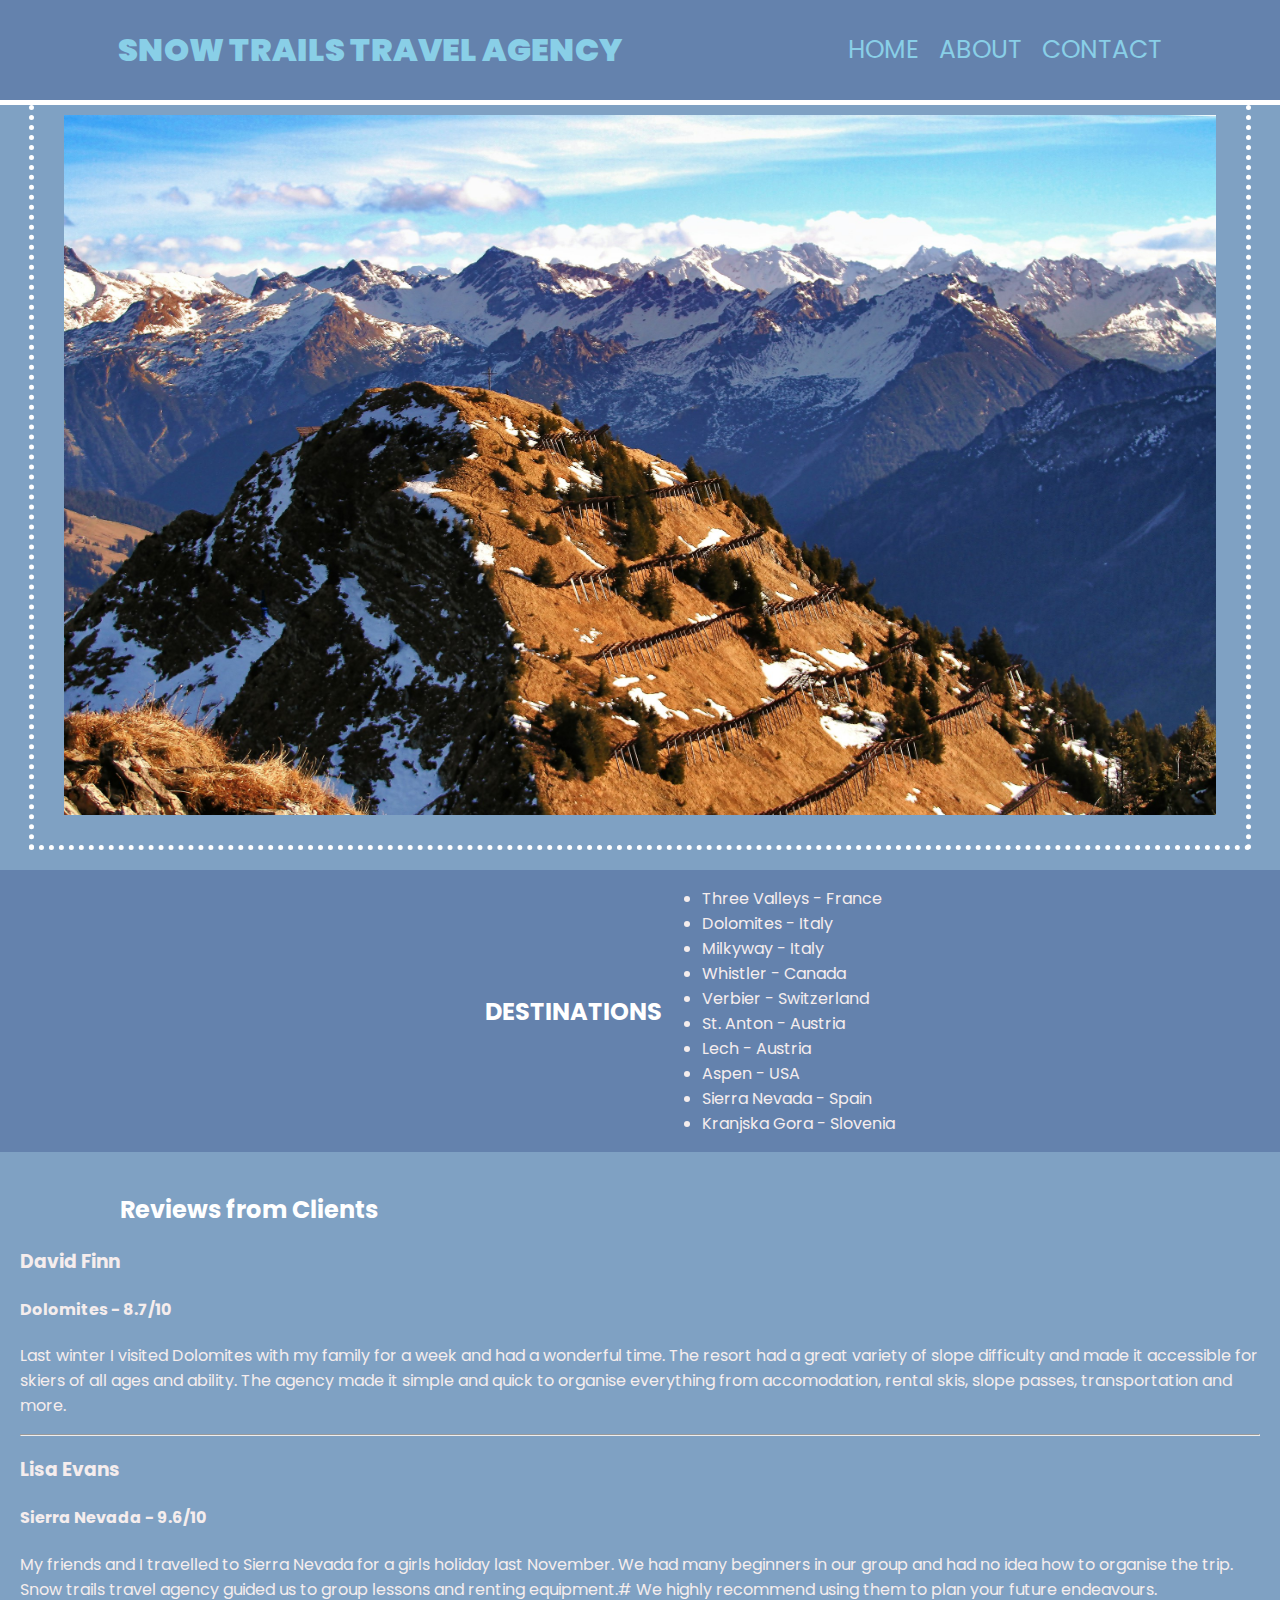
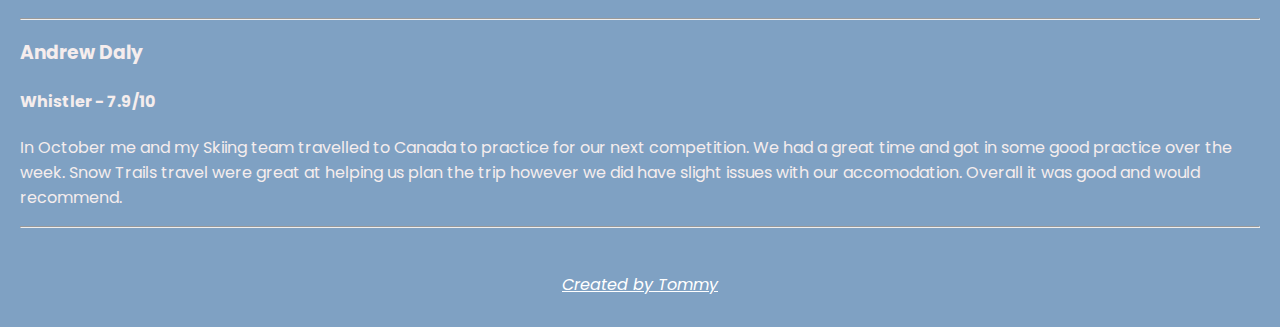
==== index.html @ 3ecccc86 "changed heading structure" ====
<!DOCTYPE html>
<html lang="en">
    <head>
        <meta charset="UTF-8">
        <meta name="viewport" content="width=device-width, initial-scale=1.0">
        <title>SNOW TRAILS TRAVEL AGENCY</title>
        <link href="./css/styles_index.css" rel="stylesheet">
        <link rel="preconnect" href="https://fonts.googleapis.com">
        <link rel="preconnect" href="https://fonts.gstatic.com" crossorigin>
        <link href="https://fonts.googleapis.com/css2?family=Poppins:ital,wght@0,100;0,200;0,300;0,400;0,500;0,600;0,700;0,800;0,900;1,100;1,200;1,300;1,400;1,500;1,600;1,700;1,800;1,900&display=swap" rel="stylesheet">
    </head>
    <body>
        <header>
            <h1>SNOW TRAILS TRAVEL AGENCY</h1>
            <nav>
                <a href="#">HOME</a>
                <a href="./pages/about.html">ABOUT</a>
                <a href="./pages/contact.html">CONTACT</a>
            </nav>
        </header>
        <br>
        <img src="./media/Snowy_Mountains.jpeg" alt="Picture Of Snowy Mountain">
        <div id="DESTINATIONS">
            <h2>DESTINATIONS</h2>
            <ul>
                <li>Three Valleys - France</li>
                <li>Dolomites - Italy</li>
                <li>Milkyway - Italy</li>
                <li>Whistler - Canada</li>
                <li>Verbier - Switzerland</li>
                <li>St. Anton - Austria</li>
                <li>Lech - Austria</li>
                <li>Aspen - USA</li>
                <li>Sierra Nevada - Spain</li>
                <li>Kranjska Gora - Slovenia</li>
            </ul>
        </div>
        <div id="reviews">
            <h2>Reviews from Clients</h2>
            <h3>David Finn</h3>
            <h4>Dolomites - 8.7/10</h4>
            <p>
                Last winter I visited Dolomites with my family for a week and had a wonderful time. 
                The resort had a great variety of slope difficulty and made it accessible for skiers of all ages and ability.
                The agency made it simple and quick to organise everything from accomodation, rental skis, slope passes, transportation and more.
            </p>
            <hr>
            <h3>Lisa Evans</h3>
            <h4>Sierra Nevada - 9.6/10</h4>
            <p>My friends and I travelled to Sierra Nevada for a girls holiday last November. 
                We had many beginners in our group and had no idea how to organise the trip. 
                Snow trails travel agency guided us to group lessons and renting equipment.#
                We highly recommend using them to plan your future endeavours. 
            </p>
            <hr>
            <h3>Andrew Daly</h3>
            <h4>Whistler - 7.9/10</h4>
            <p>In October me and my Skiing team travelled to Canada to practice for our next competition. We had a great time and got in some good practice over the week. Snow Trails travel
                were great at helping us plan the trip however we did have slight issues with our accomodation. Overall it was good and would recommend.  </p>
            <hr>
        </div>
        <footer>
            <address>
                <p>Created by Tommy</p>
            </address>
        </footer>
    </body>
</html>
---- css/styles_index.css ----
h1 {
    color: rgb(137, 207, 231);
    font-family: "Poppins";
    font-weight: 900;
    display: flex;
    min-width: 300px;
    margin-left: 10px;
}
h2{
    color: white;
    margin-left: 100px;
}

header {
    display: inline-flex;
    background-color: #6482ad;
    align-items: center;
    justify-content: space-around;
    height: 100px;
    width: 100%;
    margin: 0;
    position: fixed;
    border-bottom: 5px white solid;
    z-index:10;
}

nav {
    color: aqua;
    display: inline-flex;
    z-index: 10;
}

nav a {
    color: rgb(137, 207, 231);
    margin: 0px;
    font-size: 25px;
    text-decoration: none;
    padding: 10px;
    font-family: "Poppins";
    border-radius: 10px;
}

nav a:hover{
    background-color: rgba(137, 208, 231, 0.587);
}

img {
    height: 70vw;
    width: 90%;
    display: flex;
    margin: 20px auto;
    display: block;
    border-left: 5px white dotted;
    border-right: 5px white dotted;
    padding-left: 30px;
    padding-right: 30px;
    padding-bottom: 30px;
    padding-top: 70px;
    border-bottom: 5px white dotted;
    flex-grow: 2;
    min-width: 800px;
    background-size: 100% auto;
    max-height: 700px;
}

body {
    margin: 0;
    background-color: 
    #7fa1c3;
    font-family: "Poppins";
}

#DESTINATIONS {
    background-color: #6482ad;
    align-items: center;
    display: flex;
    font-family: "Poppins";
    justify-content: center;
    color: #f5eded
}

#reviews {
    padding: 20px;
    color: #f5eded
}

footer{
    text-align: center;
    margin: 10px 10px 30px 10px;
    text-decoration: underline;
    color: rgb(255, 255, 255);
}

#biography{
    background-color: #6482ad;
    color: #f5eded;
    font-family: "Poppins";
    padding: 20px;
    margin: 20px;


}

.about{
    height: 100%;
    width: 90%;
    display: flex;
    margin: 20px auto;
    display: block;
    border-left: 5px white dotted;
    border-right: 5px white dotted;
    padding-left: 30px;
    padding-right: 30px;
    padding-bottom: 30px;
    padding-top: 70px;
    border-bottom: 5px white dotted;
    border-top: 5px white dotted;
    flex-grow: 2;
    background-size: 100% auto;
    z-index: 1;
}
.medal{
    height: 100%;
    width: 70%;
    display: flex;
    margin: 20px auto;
    display: block;
    border-left: 5px white dotted;
    border-right: 5px white dotted;
    padding-left: 30px;
    padding-right: 30px;
    padding-bottom: 30px;
    padding-top: 70px;
    border-bottom: 5px white dotted;
    border-top: 5px white dotted;
    min-width: 800px;
    background-size: 100% auto;
    z-index: 1;
}

#about-indent{
    margin-left: 10%;
    margin-right: 10%;
    border: 2px solid white;
    position: static;
    padding-top: 100px;
}
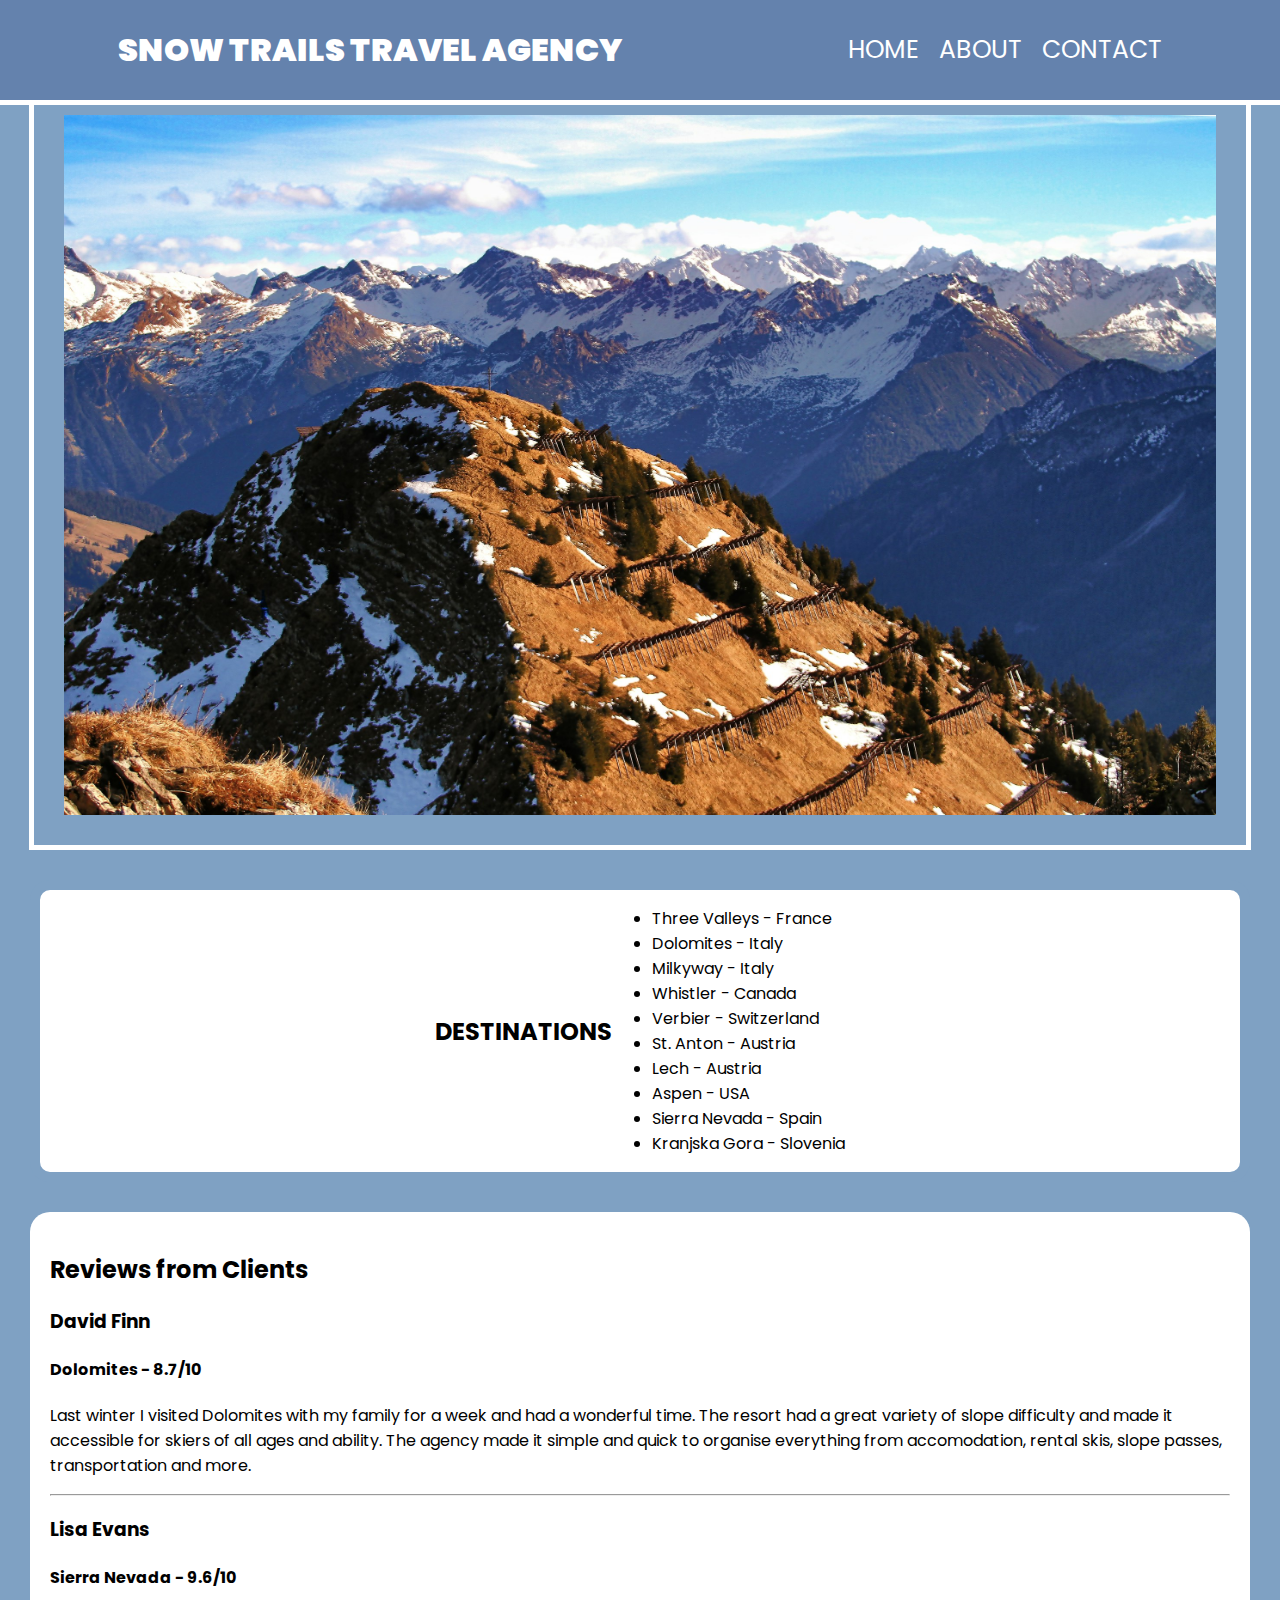
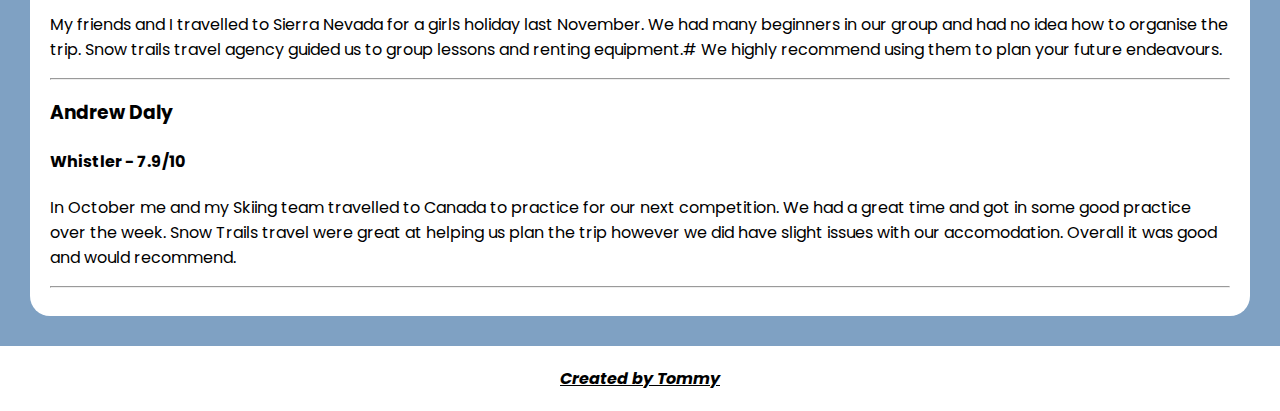
==== commit 5b064df9: "ye" ====
--- a/index.html
+++ b/index.html
@@ -61,7 +61,7 @@
         </div>
         <footer>
             <address>
-                <p>Created by Tommy</p>
+                <p><strong>Created by Tommy</strong></p>
             </address>
         </footer>
     </body>
--- a/css/styles_index.css
+++ b/css/styles_index.css
@@ -1,5 +1,5 @@
 h1 {
-    color: rgb(137, 207, 231);
+    color: white;
     font-family: "Poppins";
     font-weight: 900;
     display: flex;
@@ -7,8 +7,7 @@
     margin-left: 10px;
 }
 h2{
-    color: white;
-    margin-left: 100px;
+    color: black;
 }
 
 header {
@@ -25,13 +24,13 @@
 }
 
 nav {
-    color: aqua;
+    color: black;
     display: inline-flex;
     z-index: 10;
 }
 
 nav a {
-    color: rgb(137, 207, 231);
+    color: rgb(255, 255, 255);
     margin: 0px;
     font-size: 25px;
     text-decoration: none;
@@ -50,13 +49,13 @@
     display: flex;
     margin: 20px auto;
     display: block;
-    border-left: 5px white dotted;
-    border-right: 5px white dotted;
+    border-left: 5px white solid;
+    border-right: 5px white solid;
     padding-left: 30px;
     padding-right: 30px;
     padding-bottom: 30px;
     padding-top: 70px;
-    border-bottom: 5px white dotted;
+    border-bottom: 5px white solid;
     flex-grow: 2;
     min-width: 800px;
     background-size: 100% auto;
@@ -65,30 +64,42 @@
 
 body {
     margin: 0;
-    background-color: 
-    #7fa1c3;
+    background-color: #7fa1c3;
     font-family: "Poppins";
 }
 
 #DESTINATIONS {
-    background-color: #6482ad;
+    background-color: #ffffff;
     align-items: center;
     display: flex;
     font-family: "Poppins";
     justify-content: center;
-    color: #f5eded
+    color: #000;
+    border: 10px #7fa1c3 solid;
+    border-radius: 20px;
+    margin: 30px;
 }
 
 #reviews {
     padding: 20px;
-    color: #f5eded
+    color: black;
+    background-color: white;
+    border-radius: 20px;
+    margin: 30px;
+    
 }
 
-footer{
+footer {
     text-align: center;
-    margin: 10px 10px 30px 10px;
     text-decoration: underline;
-    color: rgb(255, 255, 255);
+    color: 0;
+    background-color: white;
+
+}
+
+footer p {
+    margin: 0px;
+    padding: 20px;
 }
 
 #biography{
@@ -97,8 +108,6 @@
     font-family: "Poppins";
     padding: 20px;
     margin: 20px;
-
-
 }
 
 .about{
@@ -145,3 +154,8 @@
     position: static;
     padding-top: 100px;
 }
+
+
+.about_heading {
+    margin-left: 100px;
+}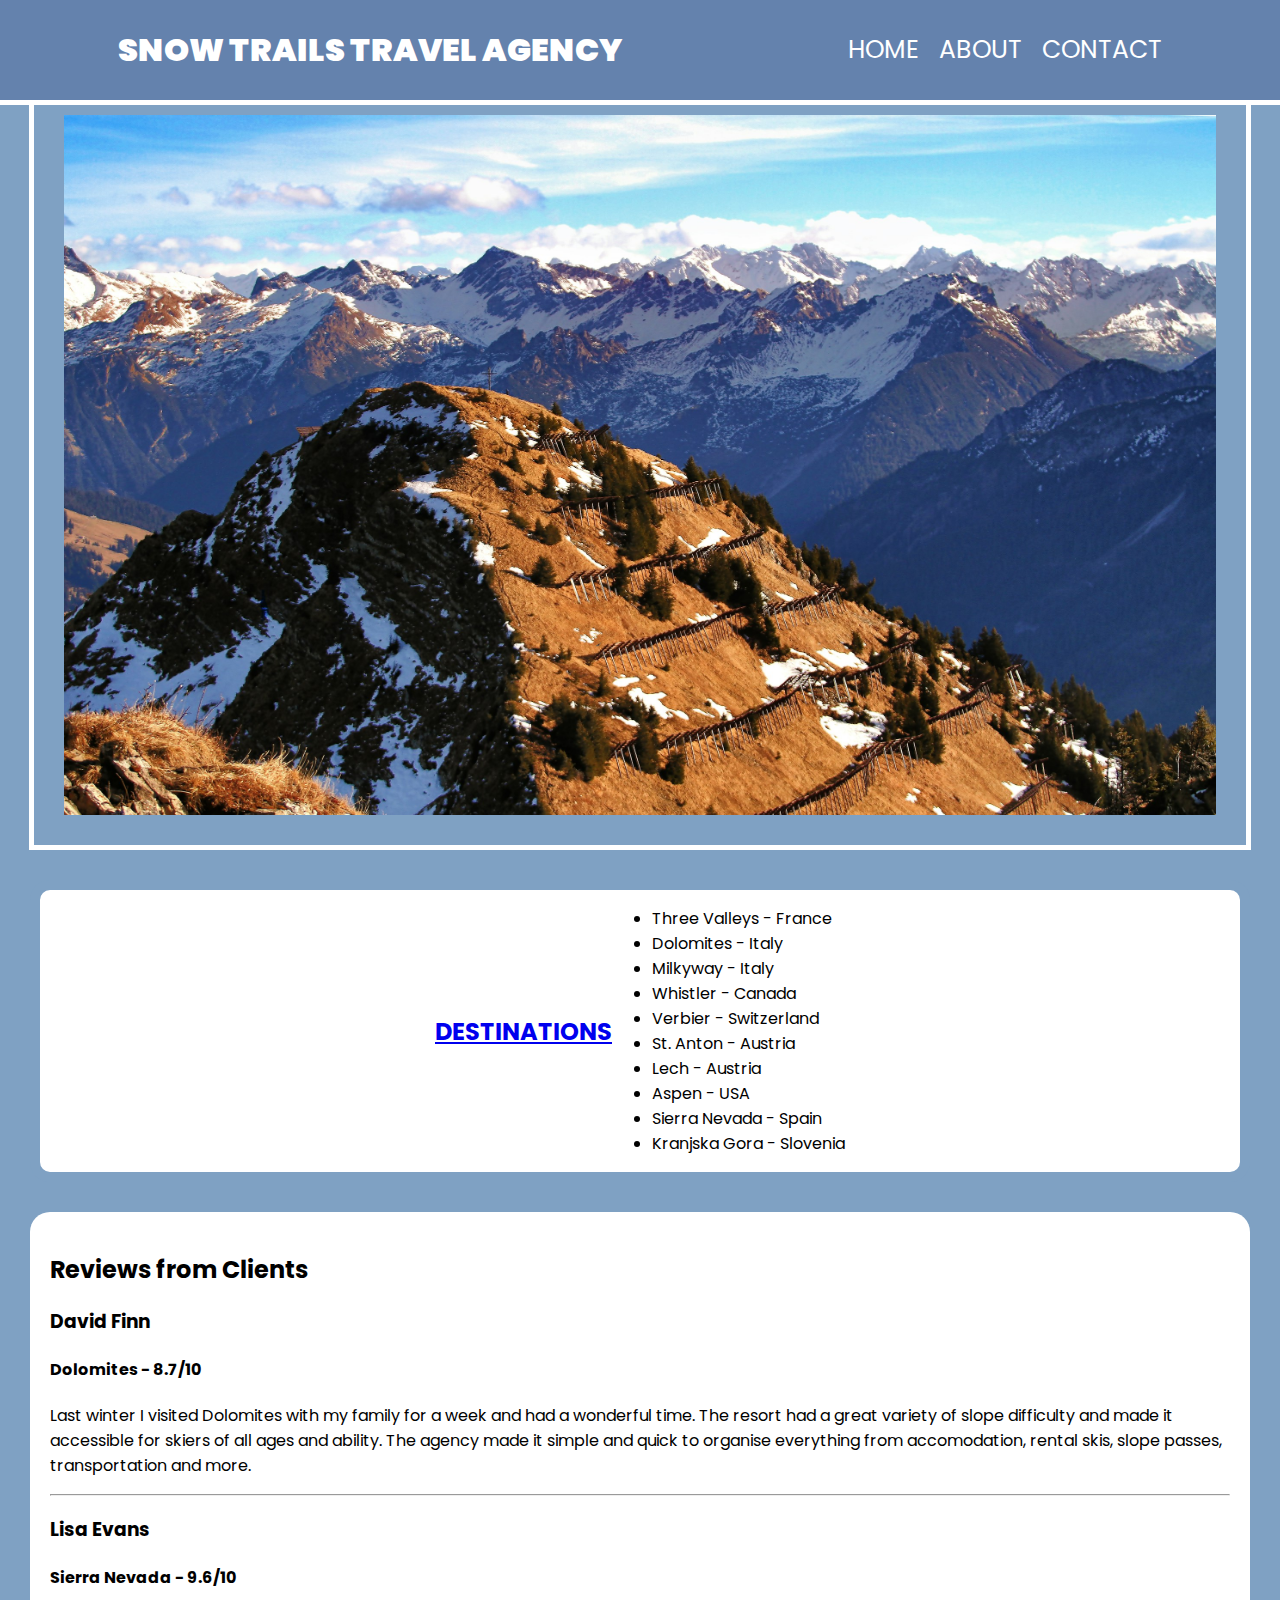
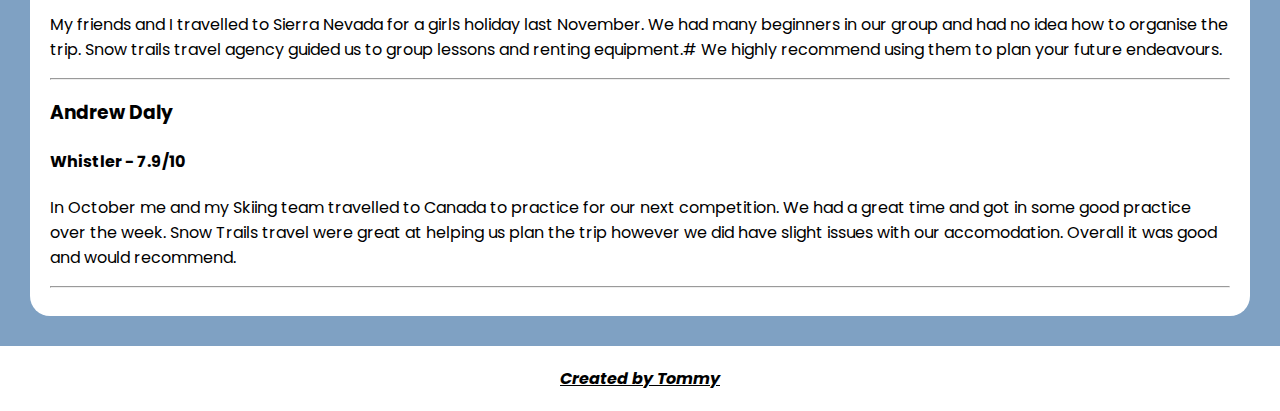
==== commit 8d2b13db: "started new page" ====
--- a/index.html
+++ b/index.html
@@ -13,7 +13,7 @@
         <header>
             <h1>SNOW TRAILS TRAVEL AGENCY</h1>
             <nav>
-                <a href="#">HOME</a>
+                <a href="">HOME</a>
                 <a href="./pages/about.html">ABOUT</a>
                 <a href="./pages/contact.html">CONTACT</a>
             </nav>
@@ -21,7 +21,7 @@
         <br>
         <img src="./media/Snowy_Mountains.jpeg" alt="Picture Of Snowy Mountain">
         <div id="DESTINATIONS">
-            <h2>DESTINATIONS</h2>
+            <h2 class="index_heading"><a href="pages/destinations.html">DESTINATIONS</a></h2>
             <ul>
                 <li>Three Valleys - France</li>
                 <li>Dolomites - Italy</li>
@@ -36,7 +36,7 @@
             </ul>
         </div>
         <div id="reviews">
-            <h2>Reviews from Clients</h2>
+            <h2 class="index_heading">Reviews from Clients</h2>
             <h3>David Finn</h3>
             <h4>Dolomites - 8.7/10</h4>
             <p>
--- a/css/styles_index.css
+++ b/css/styles_index.css
@@ -7,6 +7,10 @@
     margin-left: 10px;
 }
 h2{
+    color: white;
+}
+
+.index_heading {
     color: black;
 }
 
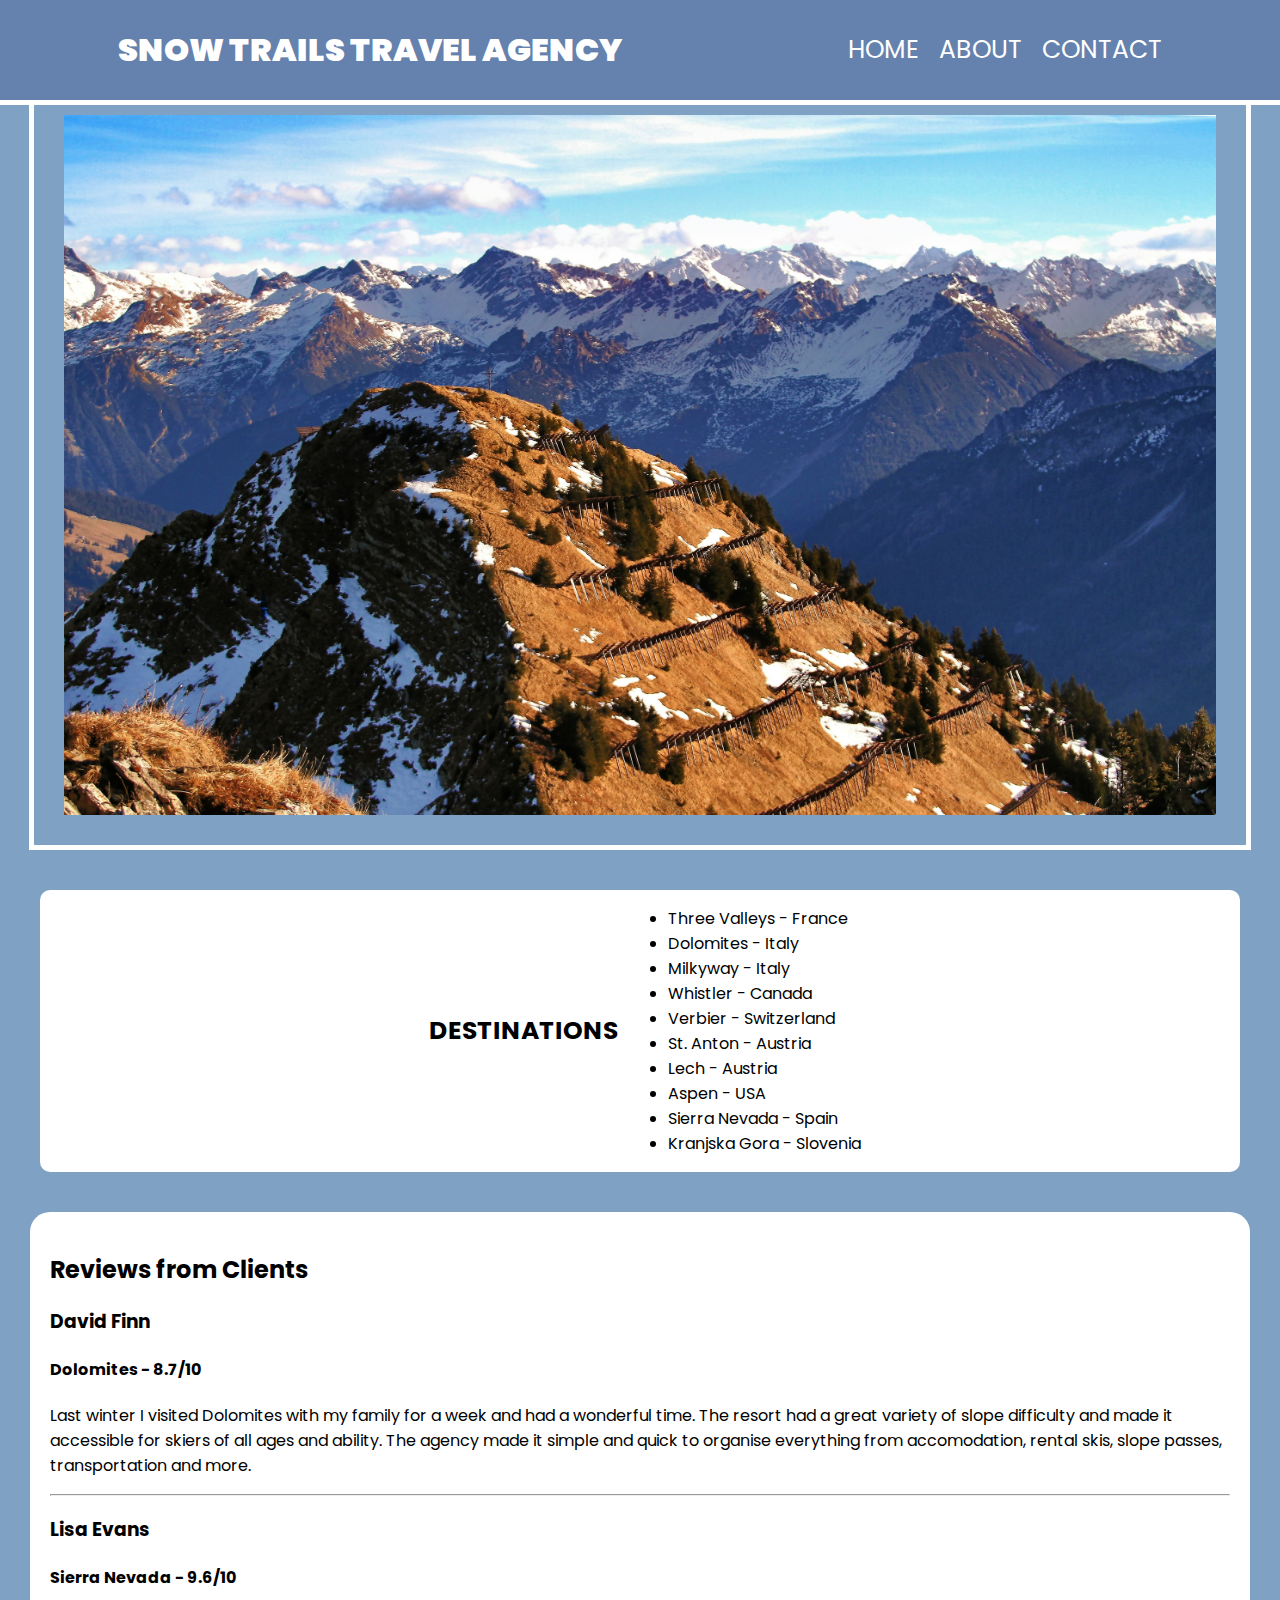
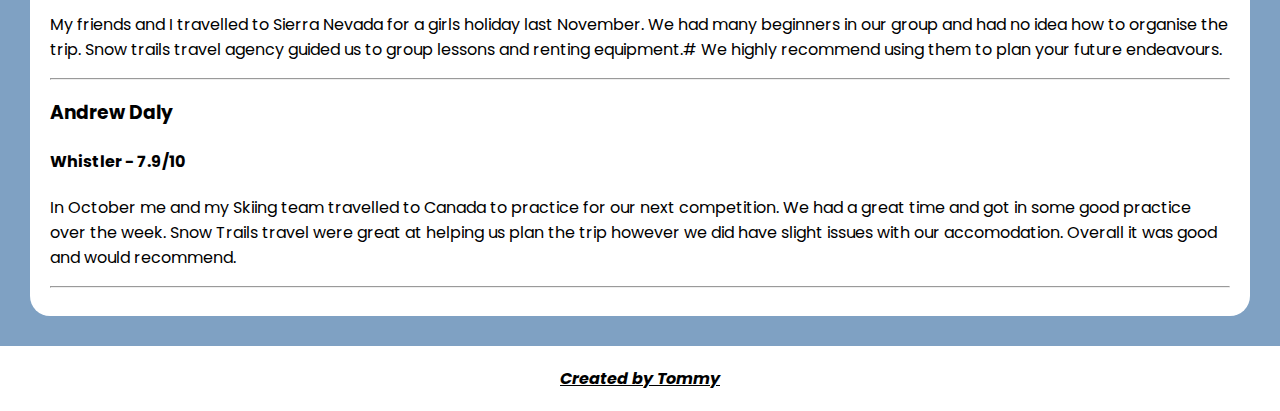
==== commit e2a1fc3e: "added some stuff" ====
--- a/index.html
+++ b/index.html
@@ -19,9 +19,9 @@
             </nav>
         </header>
         <br>
-        <img src="./media/Snowy_Mountains.jpeg" alt="Picture Of Snowy Mountain">
+        <img id="Mountain" src="/media/Snowy_Mountains.jpeg" alt="Picture Of Snowy Mountain">
         <div id="DESTINATIONS">
-            <h2 class="index_heading"><a href="pages/destinations.html">DESTINATIONS</a></h2>
+            <h2 class="index_heading"><a id = "DEST" href="pages/destinations.html">DESTINATIONS</a></h2>
             <ul>
                 <li>Three Valleys - France</li>
                 <li>Dolomites - Italy</li>
--- a/css/styles_index.css
+++ b/css/styles_index.css
@@ -5,9 +5,6 @@
     display: flex;
     min-width: 300px;
     margin-left: 10px;
-}
-h2{
-    color: white;
 }
 
 .index_heading {
@@ -33,7 +30,7 @@
     z-index: 10;
 }
 
-nav a {
+nav a, #DEST {
     color: rgb(255, 255, 255);
     margin: 0px;
     font-size: 25px;
@@ -45,9 +42,15 @@
 
 nav a:hover{
     background-color: rgba(137, 208, 231, 0.587);
-}
-
-img {
+    
+}
+
+#DEST:hover{
+    background-color: rgba(216, 216, 216, 0.587);
+    
+}
+
+#Mountain {
     height: 70vw;
     width: 90%;
     display: flex;
@@ -162,4 +165,45 @@
 
 .about_heading {
     margin-left: 100px;
-}+}
+
+#DEST {
+    color: black;
+    text-decoration: none;
+    
+}
+
+#title_card {
+    display: flex;
+    margin: 0px auto;
+    margin-top: 100px;
+    background-color: white;
+    height: 100px;
+    align-items: center;
+    justify-content: center;
+}
+
+#title_dest {
+    color: black;
+    font-size: 50px;
+}
+
+.destination {
+    display: flex;
+    margin: 0px auto;
+    margin-top: 20px;
+    background-color: white;
+    height: 200px;
+    width: 80%;
+    align-items: center;
+    justify-content: center;
+}
+
+.dest_img {
+    height: 50px;
+    width: 50px;
+    size: 100px;
+    margin: 0px;
+    padding: 0px;
+    display: flex;
+}
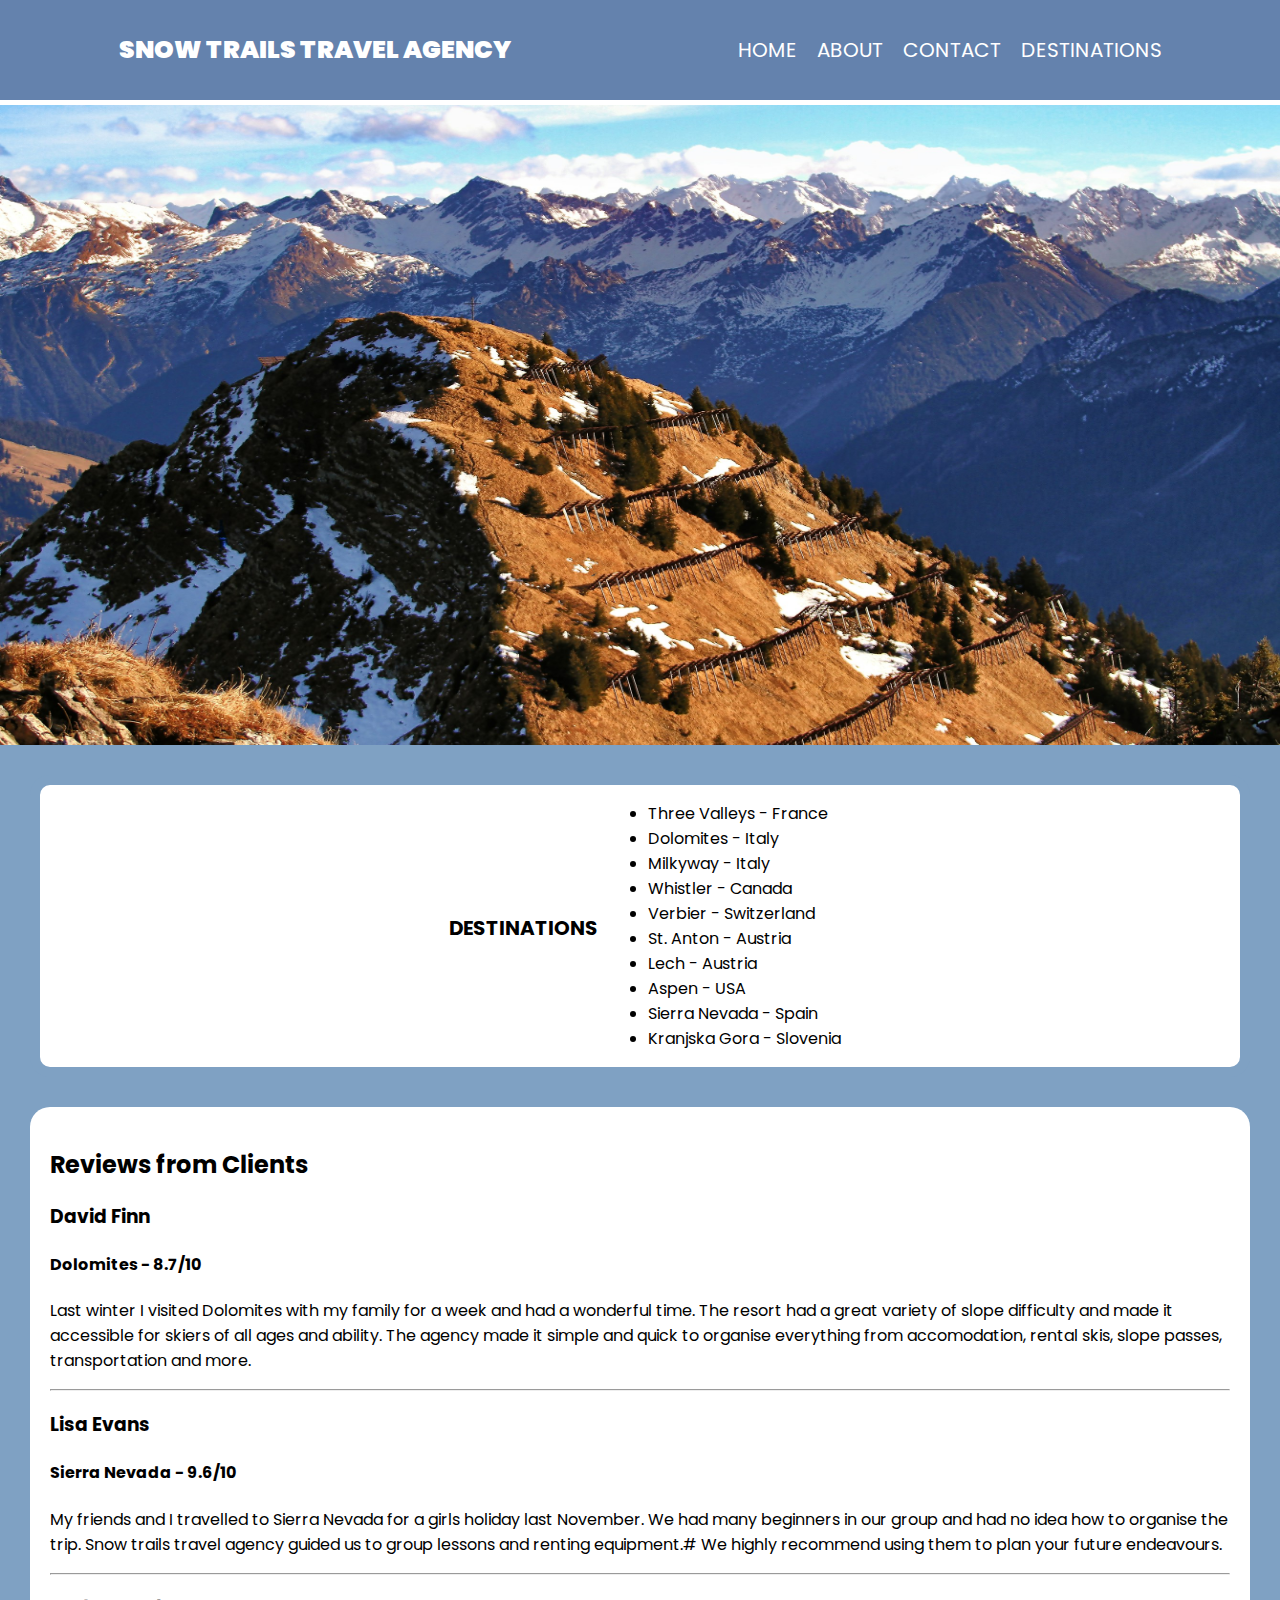
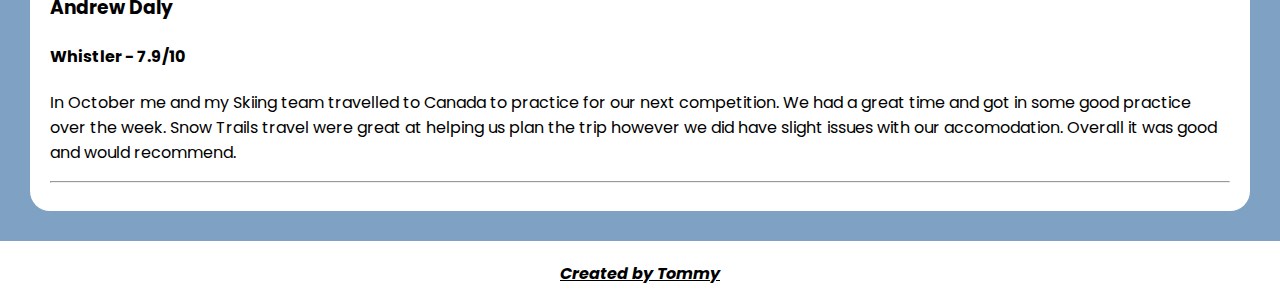
==== commit 3afad0dc: "hgdfhgd" ====
--- a/index.html
+++ b/index.html
@@ -16,10 +16,11 @@
                 <a href="">HOME</a>
                 <a href="./pages/about.html">ABOUT</a>
                 <a href="./pages/contact.html">CONTACT</a>
+                <a href="./pages/destinations.html">DESTINATIONS</a>
             </nav>
         </header>
         <br>
-        <img id="Mountain" src="/media/Snowy_Mountains.jpeg" alt="Picture Of Snowy Mountain">
+        <img id="Mountain" src="./media/Snowy_Mountains.jpeg" alt="Picture Of Snowy Mountain">
         <div id="DESTINATIONS">
             <h2 class="index_heading"><a id = "DEST" href="pages/destinations.html">DESTINATIONS</a></h2>
             <ul>
--- a/css/styles_index.css
+++ b/css/styles_index.css
@@ -3,8 +3,9 @@
     font-family: "Poppins";
     font-weight: 900;
     display: flex;
-    min-width: 300px;
+    min-width: 250px;
     margin-left: 10px;
+    font-size: 25px;
 }
 
 .index_heading {
@@ -18,7 +19,7 @@
     justify-content: space-around;
     height: 100px;
     width: 100%;
-    margin: 0;
+    margin: 0px;
     position: fixed;
     border-bottom: 5px white solid;
     z-index:10;
@@ -33,7 +34,7 @@
 nav a, #DEST {
     color: rgb(255, 255, 255);
     margin: 0px;
-    font-size: 25px;
+    font-size: 20px;
     text-decoration: none;
     padding: 10px;
     font-family: "Poppins";
@@ -51,20 +52,11 @@
 }
 
 #Mountain {
-    height: 70vw;
-    width: 90%;
+    width: 100%;
     display: flex;
     margin: 20px auto;
     display: block;
-    border-left: 5px white solid;
-    border-right: 5px white solid;
-    padding-left: 30px;
-    padding-right: 30px;
-    padding-bottom: 30px;
-    padding-top: 70px;
-    border-bottom: 5px white solid;
     flex-grow: 2;
-    min-width: 800px;
     background-size: 100% auto;
     max-height: 700px;
 }
@@ -110,8 +102,8 @@
 }
 
 #biography{
-    background-color: #6482ad;
-    color: #f5eded;
+    background-color: #ffffff;
+    color: #000000;
     font-family: "Poppins";
     padding: 20px;
     margin: 20px;
@@ -149,7 +141,6 @@
     padding-top: 70px;
     border-bottom: 5px white dotted;
     border-top: 5px white dotted;
-    min-width: 800px;
     background-size: 100% auto;
     z-index: 1;
 }
@@ -164,7 +155,7 @@
 
 
 .about_heading {
-    margin-left: 100px;
+    margin-left: 10px
 }
 
 #DEST {
@@ -188,22 +179,101 @@
     font-size: 50px;
 }
 
-.destination {
+
+
+.desination:hover {
     display: flex;
     margin: 0px auto;
     margin-top: 20px;
     background-color: white;
-    height: 200px;
+    height: 250px;
     width: 80%;
-    align-items: center;
-    justify-content: center;
+    min-width: 600px;
+    align-items: center;
+    justify-content: center;
+    border-radius: 30px;
+    margin-bottom: 50px;
+    content-visibility: hidden;
+}
+.destination {
+    display: flex;
+    margin: 0px auto;
+    margin-top: 20px;
+    background-color: white;
+    height: 250px;
+    width: 80%;
+    min-width: 600px;
+    align-items: center;
+    justify-content: center;
+    border-radius: 30px;
+    margin-bottom: 50px;
 }
 
 .dest_img {
-    height: 50px;
-    width: 50px;
-    size: 100px;
-    margin: 0px;
-    padding: 0px;
-    display: flex;
-}
+    height: 70%;
+    width: 90%;
+    max-width: 300px;
+    margin-bottom: 10px;
+    border-radius: 30px;
+}
+
+.dest_title {
+    font-size: 1em;
+    height: 20px;
+}
+
+.destination-img-sec {
+    align-items: center;
+    justify-content: center;
+    text-align: center;
+    width: 50%;
+    height: 100%;
+    white-space: normal;
+    overflow: hidden;
+}
+.dest_description {
+    width: 50%;
+    height: 100%;
+    overflow: hidden;
+    display: flex;
+    align-items: center;
+    justify-content: center;
+    margin-left: 5px;
+ }
+
+.p {
+    word-wrap: break-word;
+    width: 80%;
+    padding: 2px;
+    font-size: .9em;
+ }
+
+#whatever{
+    color: black;
+    background-color: white;
+ }
+
+ @media (max-width: 1024px) and (min-width: 600px) {
+    body {
+      font-size: 15px;
+      /* Tablet Screens */
+    }
+  }
+  
+  @media (max-width: 600px) {
+    body {
+      font-size: 14px;
+      /* Mobile Screens */
+    }
+
+    header {
+        font-size: 10px;
+    }
+
+    nav a {
+        font-size: 12px;
+    }
+    img {
+        max-width: 90%;
+    }
+  }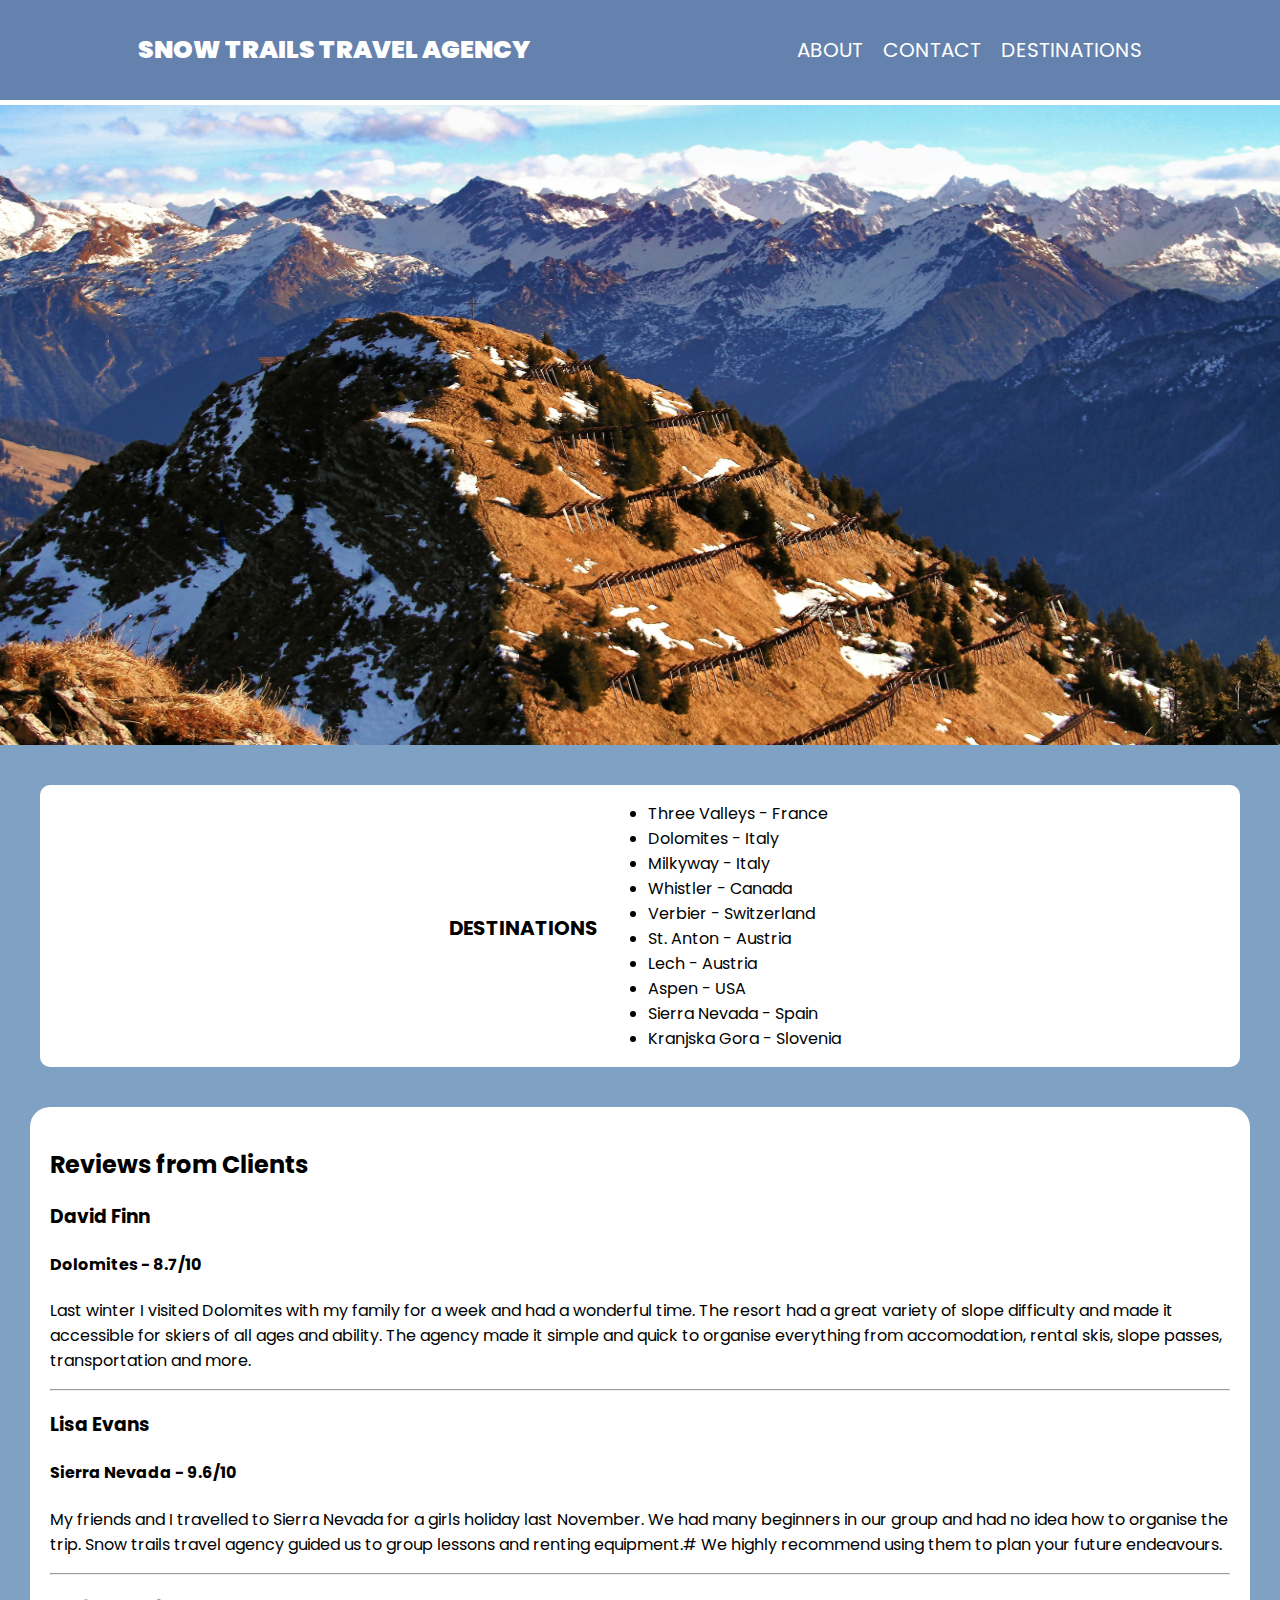
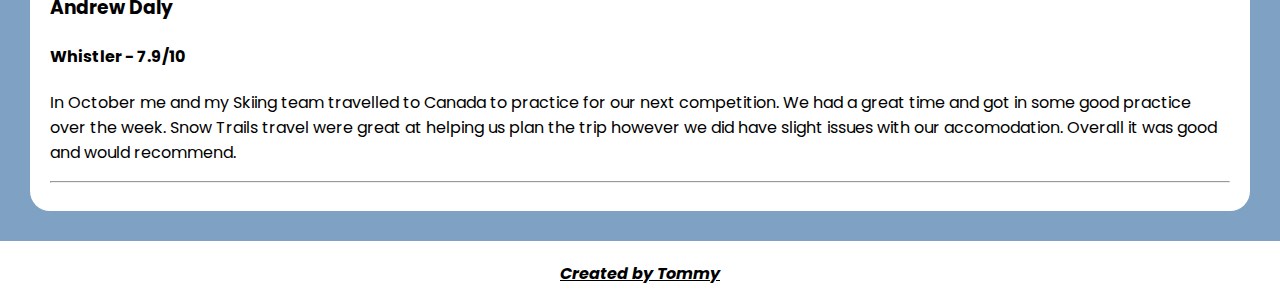
==== commit 37f519c1: "hell ye" ====
--- a/index.html
+++ b/index.html
@@ -13,7 +13,6 @@
         <header>
             <h1>SNOW TRAILS TRAVEL AGENCY</h1>
             <nav>
-                <a href="">HOME</a>
                 <a href="./pages/about.html">ABOUT</a>
                 <a href="./pages/contact.html">CONTACT</a>
                 <a href="./pages/destinations.html">DESTINATIONS</a>
